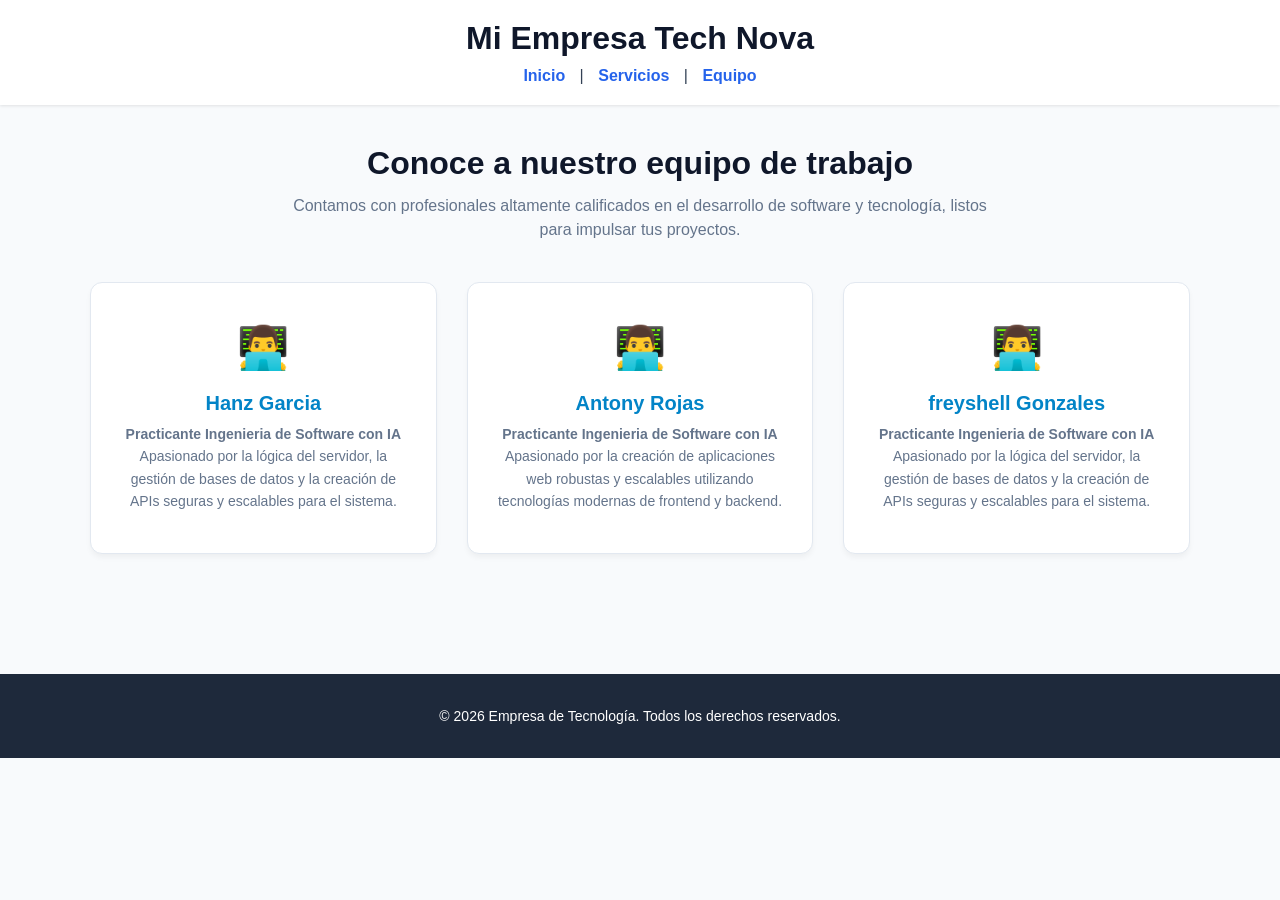
==== equipo.html @ 3998b563 "feat: actualizar diseño y perfiles de la seccion equipo" ====
<!DOCTYPE html>
<html lang="es">
<head>
    <meta charset="UTF-8">
    <meta name="viewport" content="width=device-width, initial-scale=1.0">
    <title>Nuestro Equipo - Empresa de Tecnología</title>
    <!-- AQUÍ ESTABA EL ERROR: Apuntamos correctamente a equipo.css -->
    <link rel="stylesheet" href="equipo.css">
</head>
<body>
    <!-- Menú de navegación compartido -->
    <header class="site-header">
        <h1>Mi Empresa Tech Nova</h1>
        <nav>
            <a href="index.html">Inicio</a> | 
            <a href="servicios.html">Servicios</a> | 
            <a href="equipo.html" class="activo">Equipo</a>
        </nav>
    </header>

    <main class="main-container">
        <section class="equipo-section">
            <h2>Conoce a nuestro equipo de trabajo</h2>
            <p class="subtitulo">Contamos con profesionales altamente calificados en el desarrollo de software y tecnología, listos para impulsar tus proyectos.</p>
            
            <!-- Cuadrícula de tarjetas -->
            <div class="grid-tarjetas">
                <!-- Perfil 1 -->
                <div class="tarjeta">
                    <div class="icono">👨‍💻</div>
                    <h3>Hanz Garcia </h3>
                    <p class="cargo">Practicante Ingenieria de Software con IA </p>
                    <p>Apasionado por la lógica del servidor, la gestión de bases de datos y la creación de APIs seguras y escalables para el sistema.</p>
                </div>

                <!-- Perfil 2 -->
                <div class="tarjeta">
                    <div class="icono">👨‍💻</div>
                    <h3>Antony Rojas</h3>
                    <p class="cargo">Practicante Ingenieria de Software con IA</p>
                    <p>Apasionado por la creación de aplicaciones web robustas y escalables utilizando tecnologías modernas de frontend y backend.</p>
                </div>

                <!-- Perfil 3 -->
                <div class="tarjeta">
                    <div class="icono">👨‍💻</div>
                    <h3>freyshell Gonzales</h3>
                    <p class="cargo">Practicante Ingenieria de Software con IA</p>
                    <p>Apasionado por la lógica del servidor, la gestión de bases de datos y la creación de APIs seguras y escalables para el sistema.</p>
                </div>
            </div>
        </section>
    </main>

    <footer>
        <p>&copy; 2026 Empresa de Tecnología. Todos los derechos reservados.</p>
    </footer>
</body>
</html>
---- equipo.css ----
body {
    font-family: Arial, Helvetica, sans-serif;
    background: #f8fafc;
    color: #334155;
    margin: 0;
    padding: 0;
    text-align: center;
}

.site-header {
    background: #ffffff;
    padding: 20px;
    box-shadow: 0 1px 3px rgba(0, 0, 0, 0.1);
    margin-bottom: 40px;
}

.site-header h1 {
    color: #0f172a;
    margin: 0 0 10px 0;
}

.site-header nav a {
    margin: 0 10px;
    text-decoration: none;
    color: #2563eb;
    font-weight: bold;
}

.main-container {
    max-width: 1100px;
    margin: 0 auto;
    padding: 0 20px 60px 20px;
}

.equipo-section h2 {
    font-size: 32px;
    color: #0f172a;
    margin-bottom: 12px;
}

.subtitulo {
    font-size: 16px;
    color: #64748b;
    max-width: 700px;
    margin: 0 auto 40px auto;
    line-height: 1.5;
}

.grid-tarjetas {
    display: grid;
    grid-template-columns: repeat(auto-fit, minmax(280px, 1fr));
    gap: 30px;
}

.tarjeta {
    background: #ffffff;
    padding: 40px 30px;
    border-radius: 12px;
    box-shadow: 0 4px 6px -1px rgba(0, 0, 0, 0.05);
    border: 1px solid #e2e8f0;
    transition: transform 0.2s ease;
    text-align: center;
}

.tarjeta:hover {
    transform: translateY(-5px);
}

.icono {
    font-size: 42px;
    margin-bottom: 20px;
}

.tarjeta h3 {
    color: #0284c7;
    font-size: 20px;
    margin-bottom: 8px;
}

.cargo {
    font-weight: bold;
    color: #475569;
    font-size: 14px;
    margin-bottom: 15px;
}

.tarjeta p {
    color: #64748b;
    font-size: 14px;
    line-height: 1.6;
    margin: 0;
}

footer {
    margin-top: 60px;
    padding: 20px;
    background: #1e293b;
    color: white;
    font-size: 14px;
}
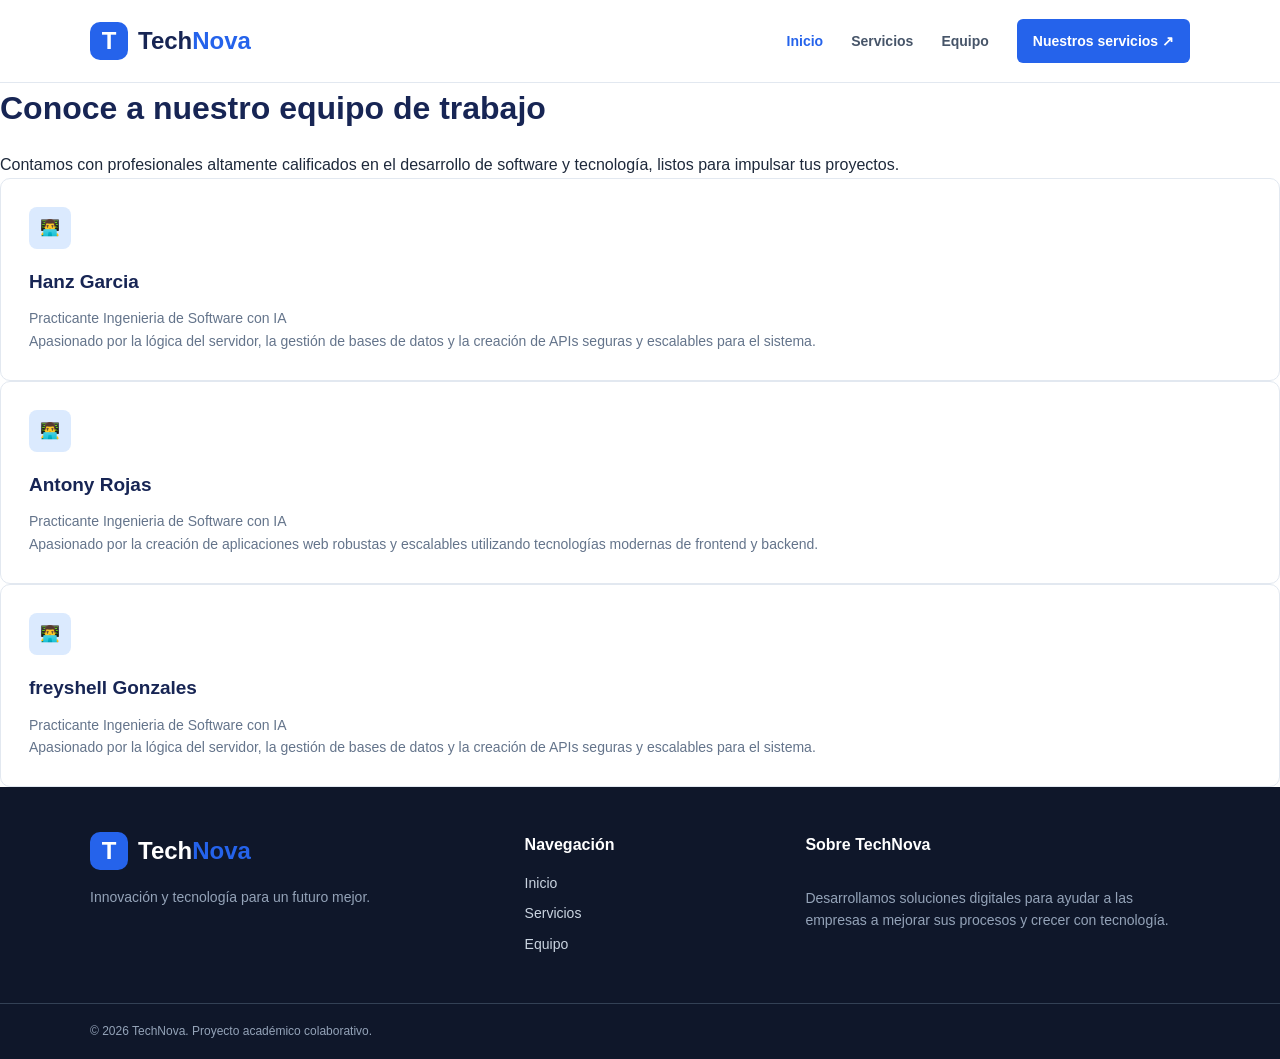
==== commit 449d4f5f: "equipo v1 implemente la seccion de equipos" ====
--- a/equipo.html
+++ b/equipo.html
@@ -4,18 +4,14 @@
     <meta charset="UTF-8">
     <meta name="viewport" content="width=device-width, initial-scale=1.0">
     <title>Nuestro Equipo - Empresa de Tecnología</title>
-    <!-- AQUÍ ESTABA EL ERROR: Apuntamos correctamente a equipo.css -->
+     
     <link rel="stylesheet" href="equipo.css">
+    <script src="script.js"></script>
 </head>
 <body>
-    <!-- Menú de navegación compartido -->
-    <header class="site-header">
-        <h1>Mi Empresa Tech Nova</h1>
-        <nav>
-            <a href="index.html">Inicio</a> | 
-            <a href="servicios.html">Servicios</a> | 
-            <a href="equipo.html" class="activo">Equipo</a>
-        </nav>
+   
+    <header id="header">
+   
     </header>
 
     <main class="main-container">
@@ -23,9 +19,9 @@
             <h2>Conoce a nuestro equipo de trabajo</h2>
             <p class="subtitulo">Contamos con profesionales altamente calificados en el desarrollo de software y tecnología, listos para impulsar tus proyectos.</p>
             
-            <!-- Cuadrícula de tarjetas -->
+            
             <div class="grid-tarjetas">
-                <!-- Perfil 1 -->
+                
                 <div class="tarjeta">
                     <div class="icono">👨‍💻</div>
                     <h3>Hanz Garcia </h3>
@@ -33,7 +29,7 @@
                     <p>Apasionado por la lógica del servidor, la gestión de bases de datos y la creación de APIs seguras y escalables para el sistema.</p>
                 </div>
 
-                <!-- Perfil 2 -->
+                
                 <div class="tarjeta">
                     <div class="icono">👨‍💻</div>
                     <h3>Antony Rojas</h3>
@@ -41,7 +37,7 @@
                     <p>Apasionado por la creación de aplicaciones web robustas y escalables utilizando tecnologías modernas de frontend y backend.</p>
                 </div>
 
-                <!-- Perfil 3 -->
+                
                 <div class="tarjeta">
                     <div class="icono">👨‍💻</div>
                     <h3>freyshell Gonzales</h3>
@@ -52,8 +48,8 @@
         </section>
     </main>
 
-    <footer>
-        <p>&copy; 2026 Empresa de Tecnología. Todos los derechos reservados.</p>
+    <footer id="footer">
+
     </footer>
 </body>
 </html>
--- a/equipo.css
+++ b/equipo.css
@@ -1,100 +1,343 @@
+* {
+    margin: 0;
+    padding: 0;
+    box-sizing: border-box;
+}
+
 body {
     font-family: Arial, Helvetica, sans-serif;
-    background: #f8fafc;
-    color: #334155;
-    margin: 0;
-    padding: 0;
-    text-align: center;
-}
-
-.site-header {
+    color: #1e293b;
     background: #ffffff;
-    padding: 20px;
-    box-shadow: 0 1px 3px rgba(0, 0, 0, 0.1);
-    margin-bottom: 40px;
-}
-
-.site-header h1 {
-    color: #0f172a;
-    margin: 0 0 10px 0;
-}
-
-.site-header nav a {
-    margin: 0 10px;
+    line-height: 1.6;
+}
+
+a {
     text-decoration: none;
-    color: #2563eb;
-    font-weight: bold;
-}
-
-.main-container {
+}
+
+.contenedor {
+    width: 90%;
     max-width: 1100px;
     margin: 0 auto;
-    padding: 0 20px 60px 20px;
-}
-
-.equipo-section h2 {
+}
+
+.etiqueta {
+    color: #2563eb;
+    font-size: 12px;
+    font-weight: bold;
+    letter-spacing: 2px;
+    margin-bottom: 12px;
+}
+
+
+
+.header {
+    background: #ffffff;
+    border-bottom: 1px solid #e2e8f0;
+}
+
+.header-contenido {
+    min-height: 82px;
+    display: flex;
+    align-items: center;
+    justify-content: space-between;
+    gap: 25px;
+}
+
+.logo {
+    display: flex;
+    align-items: center;
+    gap: 10px;
+    color: #172554;
+    font-size: 24px;
+    font-weight: bold;
+}
+
+.logo-icono {
+    width: 38px;
+    height: 38px;
+    display: flex;
+    align-items: center;
+    justify-content: center;
+    border-radius: 10px;
+    background: #2563eb;
+    color: #ffffff;
+}
+
+.logo-azul {
+    color: #2563eb;
+}
+
+.navegacion {
+    display: flex;
+    align-items: center;
+    gap: 28px;
+}
+
+.navegacion a {
+    color: #475569;
+    font-size: 14px;
+    font-weight: bold;
+}
+
+.navegacion a:hover,
+.navegacion .enlace-activo {
+    color: #2563eb;
+}
+
+.navegacion .boton-header {
+    padding: 11px 16px;
+    border-radius: 6px;
+    background: #2563eb;
+    color: #ffffff;
+}
+
+.navegacion .boton-header:hover {
+    background: #1d4ed8;
+    color: #ffffff;
+}
+
+
+
+.bienvenida {
+    padding: 100px 0;
+    text-align: center;
+    background: #eff6ff;
+}
+
+.bienvenida-contenido {
+    max-width: 850px;
+}
+
+.bienvenida h1 {
+    font-size: clamp(34px, 5vw, 54px);
+    line-height: 1.2;
+    color: #172554;
+    margin-bottom: 22px;
+}
+
+.bienvenida h1 span {
+    color: #2563eb;
+}
+
+.texto-bienvenida {
+    max-width: 680px;
+    margin: 0 auto 28px;
+    color: #64748b;
+    font-size: 17px;
+}
+
+.boton {
+    display: inline-block;
+    padding: 13px 22px;
+    border-radius: 6px;
+    background: #2563eb;
+    color: #ffffff;
+    font-size: 14px;
+    font-weight: bold;
+}
+
+.boton:hover {
+    background: #1d4ed8;
+}
+
+
+
+.nosotros {
+    padding: 70px 0;
+}
+
+h2 {
+    color: #172554;
     font-size: 32px;
-    color: #0f172a;
-    margin-bottom: 12px;
-}
-
-.subtitulo {
-    font-size: 16px;
+    margin-bottom: 18px;
+}
+
+.texto-seccion {
+    max-width: 780px;
+    margin-bottom: 16px;
     color: #64748b;
-    max-width: 700px;
-    margin: 0 auto 40px auto;
-    line-height: 1.5;
-}
-
-.grid-tarjetas {
+}
+
+
+.servicios {
+    padding: 70px 0;
+    background: #f8fafc;
+}
+
+.tarjetas {
     display: grid;
-    grid-template-columns: repeat(auto-fit, minmax(280px, 1fr));
-    gap: 30px;
+    grid-template-columns: repeat(3, 1fr);
+    gap: 22px;
+    margin: 30px 0;
 }
 
 .tarjeta {
+    padding: 28px;
+    border: 1px solid #e2e8f0;
+    border-radius: 10px;
     background: #ffffff;
-    padding: 40px 30px;
-    border-radius: 12px;
-    box-shadow: 0 4px 6px -1px rgba(0, 0, 0, 0.05);
-    border: 1px solid #e2e8f0;
-    transition: transform 0.2s ease;
-    text-align: center;
-}
-
-.tarjeta:hover {
-    transform: translateY(-5px);
 }
 
 .icono {
-    font-size: 42px;
-    margin-bottom: 20px;
+    width: 42px;
+    height: 42px;
+    display: flex;
+    align-items: center;
+    justify-content: center;
+    margin-bottom: 18px;
+    border-radius: 8px;
+    background: #dbeafe;
+    color: #2563eb;
+    font-weight: bold;
 }
 
 .tarjeta h3 {
-    color: #0284c7;
-    font-size: 20px;
-    margin-bottom: 8px;
-}
-
-.cargo {
-    font-weight: bold;
-    color: #475569;
-    font-size: 14px;
-    margin-bottom: 15px;
+    margin-bottom: 10px;
+    color: #172554;
+    font-size: 19px;
 }
 
 .tarjeta p {
     color: #64748b;
     font-size: 14px;
-    line-height: 1.6;
-    margin: 0;
-}
-
-footer {
-    margin-top: 60px;
-    padding: 20px;
-    background: #1e293b;
-    color: white;
-    font-size: 14px;
+}
+
+.enlace-servicios {
+    display: inline-block;
+    margin-top: 8px;
+    color: #2563eb;
+    font-weight: bold;
+}
+
+.enlace-servicios:hover {
+    text-decoration: underline;
+}
+
+
+.contacto {
+    padding: 65px 0;
+    background: #172554;
+    color: #ffffff;
+}
+
+.contacto-contenido {
+    display: flex;
+    align-items: center;
+    justify-content: space-between;
+    gap: 30px;
+}
+
+.contacto .etiqueta {
+    color: #93c5fd;
+}
+
+.contacto h2 {
+    max-width: 620px;
+    color: #ffffff;
+}
+
+.contacto p:not(.etiqueta) {
+    max-width: 600px;
+    color: #cbd5e1;
+}
+
+.boton-claro {
+    flex-shrink: 0;
+    background: #ffffff;
+    color: #172554;
+}
+
+.boton-claro:hover {
+    background: #dbeafe;
+    color: #172554;
+}
+
+
+.footer {
+    background: #0f172a;
+    color: #cbd5e1;
+}
+
+.footer-contenido {
+    display: grid;
+    grid-template-columns: 1fr 0.6fr 1fr;
+    gap: 50px;
+    padding-top: 45px;
+    padding-bottom: 40px;
+}
+
+.logo-footer {
+    color: #ffffff;
+}
+
+.footer-marca p,
+.footer-info p {
+    margin-top: 15px;
+    color: #94a3b8;
+    font-size: 14px;
+}
+
+.footer-enlaces,
+.footer-info {
+    display: flex;
+    flex-direction: column;
+    align-items: flex-start;
+}
+
+.footer h3 {
+    margin-bottom: 14px;
+    color: #ffffff;
+    font-size: 16px;
+}
+
+.footer-enlaces a {
+    margin-bottom: 8px;
+    color: #cbd5e1;
+    font-size: 14px;
+}
+
+.footer-enlaces a:hover {
+    color: #60a5fa;
+}
+
+.footer-final {
+    padding: 18px 0;
+    border-top: 1px solid #334155;
+    color: #94a3b8;
+    font-size: 12px;
+}
+
+
+
+@media (max-width: 750px) {
+    .header-contenido {
+        padding: 18px 0;
+        flex-direction: column;
+        gap: 18px;
+    }
+
+    .navegacion {
+        justify-content: center;
+        flex-wrap: wrap;
+        gap: 16px;
+    }
+
+    .bienvenida {
+        padding: 70px 0;
+    }
+
+    .tarjetas {
+        grid-template-columns: 1fr;
+    }
+
+    .contacto-contenido {
+        align-items: flex-start;
+        flex-direction: column;
+    }
+
+    .footer-contenido {
+        grid-template-columns: 1fr;
+        gap: 28px;
+    }
 }
